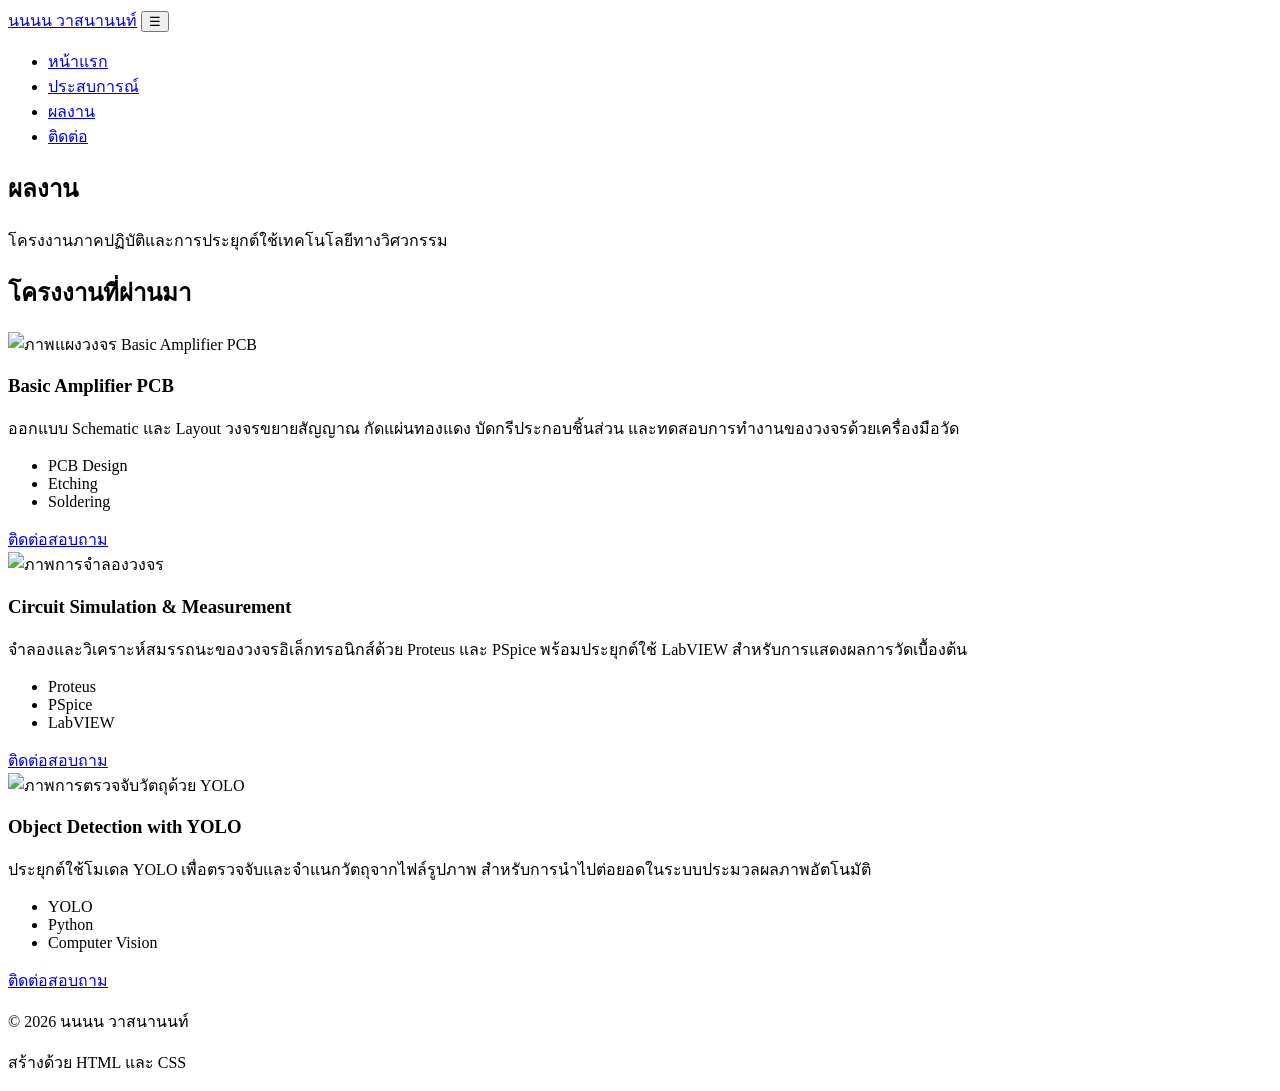
==== projects.html @ c7f1506f "Update projects.html" ====
<!DOCTYPE html>
<html lang="th">
<head>
  <meta charset="UTF-8">
  <meta name="viewport" content="width=device-width, initial-scale=1.0">
  <title>ผลงาน | นนนน วาสนานนท์</title>
  <link rel="preconnect" href="https://fonts.googleapis.com">
  <link href="https://fonts.googleapis.com/css2?family=Sarabun:wght@400;600;700&display=swap" rel="stylesheet">
  <link rel="stylesheet" href="style.css">
</head>
<body>

  <header class="site-header">
    <a href="index.html" class="logo">นนนน วาสนานนท์</a>
    <button class="menu-toggle" id="menu-toggle" aria-label="เปิดปิดเมนู" aria-expanded="false">&#9776;</button>
    <nav class="site-nav">
      <ul>
        <li><a href="index.html">หน้าแรก</a></li>
        <li><a href="experience.html">ประสบการณ์</a></li>
        <li><a href="projects.html" class="active">ผลงาน</a></li>
        <li><a href="contact.html">ติดต่อ</a></li>
      </ul>
    </nav>
  </header>

  <main>
    <section class="page-head">
      <h1>ผลงาน</h1>
      <p class="tagline">โครงงานภาคปฏิบัติและการประยุกต์ใช้เทคโนโลยีทางวิศวกรรม</p>
    </section>

    <section>
      <h2>โครงงานที่ผ่านมา</h2>
      <div class="project-grid">
        <article class="project-card">
          <img src="images/project1.jpg" alt="ภาพแผงวงจร Basic Amplifier PCB">
          <div class="project-body">
            <h3>Basic Amplifier PCB</h3>
            <p>
              ออกแบบ Schematic และ Layout วงจรขยายสัญญาณ กัดแผ่นทองแดง 
              บัดกรีประกอบชิ้นส่วน และทดสอบการทำงานของวงจรด้วยเครื่องมือวัด
            </p>
            <ul class="tech-list">
              <li>PCB Design</li>
              <li>Etching</li>
              <li>Soldering</li>
            </ul>
            <div class="project-links">
              <a href="contact.html">ติดต่อสอบถาม</a>
            </div>
          </div>
        </article>

        <article class="project-card">
          <img src="images/project2.jpg" alt="ภาพการจำลองวงจร">
          <div class="project-body">
            <h3>Circuit Simulation & Measurement</h3>
            <p>
              จำลองและวิเคราะห์สมรรถนะของวงจรอิเล็กทรอนิกส์ด้วย Proteus และ PSpice 
              พร้อมประยุกต์ใช้ LabVIEW สำหรับการแสดงผลการวัดเบื้องต้น
            </p>
            <ul class="tech-list">
              <li>Proteus</li>
              <li>PSpice</li>
              <li>LabVIEW</li>
            </ul>
            <div class="project-links">
              <a href="contact.html">ติดต่อสอบถาม</a>
            </div>
          </div>
        </article>

        <article class="project-card">
          <img src="images/project3.jpg" alt="ภาพการตรวจจับวัตถุด้วย YOLO">
          <div class="project-body">
            <h3>Object Detection with YOLO</h3>
            <p>
              ประยุกต์ใช้โมเดล YOLO เพื่อตรวจจับและจำแนกวัตถุจากไฟล์รูปภาพ 
              สำหรับการนำไปต่อยอดในระบบประมวลผลภาพอัตโนมัติ
            </p>
            <ul class="tech-list">
              <li>YOLO</li>
              <li>Python</li>
              <li>Computer Vision</li>
            </ul>
            <div class="project-links">
              <a href="contact.html">ติดต่อสอบถาม</a>
            </div>
          </div>
        </article>
      </div>
    </section>
  </main>

  <footer class="site-footer">
    <p>&copy; 2026 นนนน วาสนานนท์</p>
    <p>สร้างด้วย HTML และ CSS</p>
  </footer>

  <script src="script.js"></script>
</body>
</html>
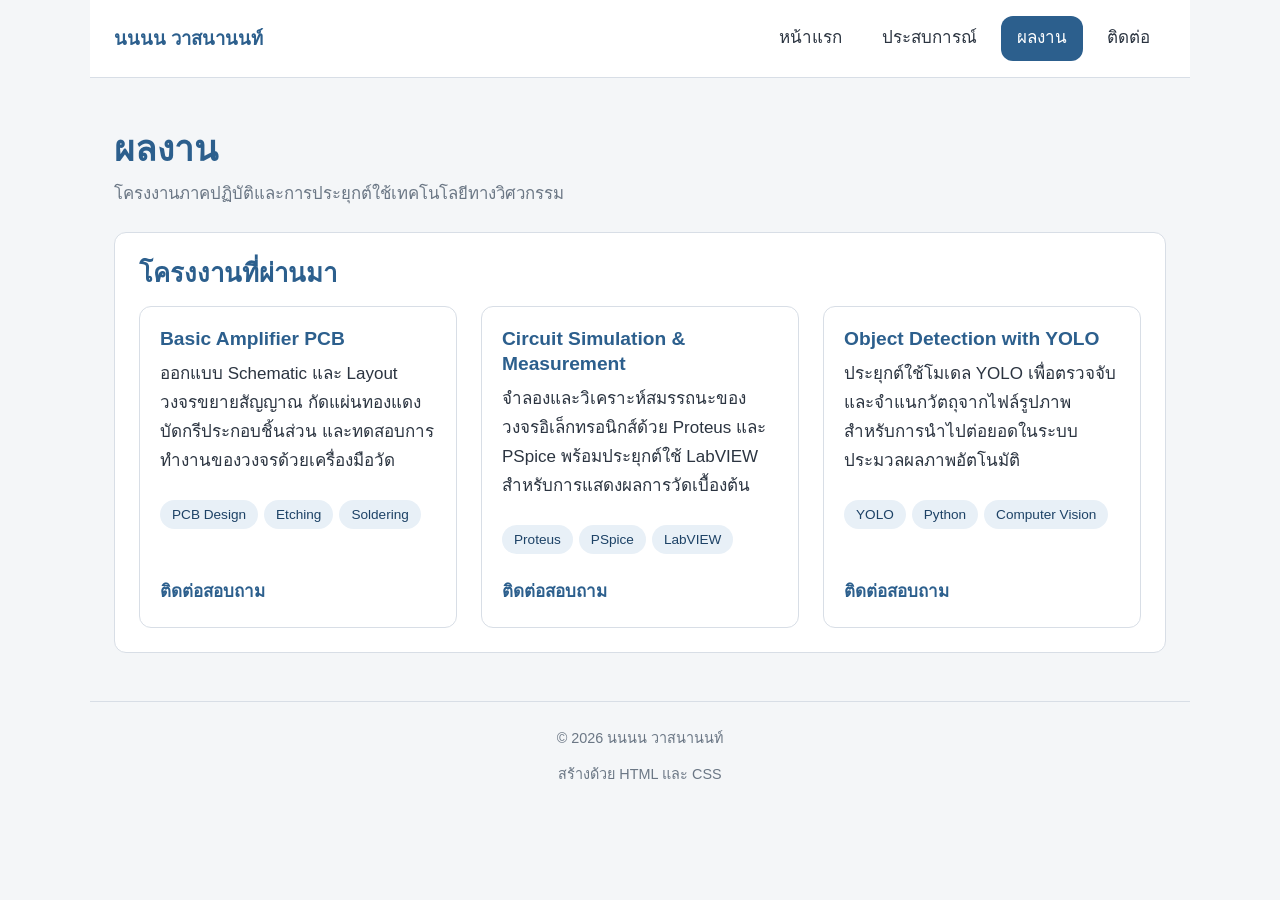
==== commit 31389082: "Update projects.html" ====
--- a/projects.html
+++ b/projects.html
@@ -33,7 +33,6 @@
       <h2>โครงงานที่ผ่านมา</h2>
       <div class="project-grid">
         <article class="project-card">
-          <img src="images/project1.jpg" alt="ภาพแผงวงจร Basic Amplifier PCB">
           <div class="project-body">
             <h3>Basic Amplifier PCB</h3>
             <p>
@@ -52,7 +51,6 @@
         </article>
 
         <article class="project-card">
-          <img src="images/project2.jpg" alt="ภาพการจำลองวงจร">
           <div class="project-body">
             <h3>Circuit Simulation & Measurement</h3>
             <p>
@@ -71,7 +69,6 @@
         </article>
 
         <article class="project-card">
-          <img src="images/project3.jpg" alt="ภาพการตรวจจับวัตถุด้วย YOLO">
           <div class="project-body">
             <h3>Object Detection with YOLO</h3>
             <p>
--- a/style.css
+++ b/style.css
@@ -0,0 +1,460 @@
+/* 1. รีเซ็ตค่าเริ่มต้น */
+* {
+  margin: 0;
+  padding: 0;
+  box-sizing: border-box;
+}
+
+/* 2. ตัวแปรของทั้งเว็บ */
+:root {
+  --brand: #2c5f8d;
+  --brand-dark: #1d4266;
+  --brand-light: #e8f0f7;
+  --text: #2b3440;
+  --text-muted: #6b7785;
+  --bg: #f4f6f8;
+  --surface: #ffffff;
+  --border: #d8dee6;
+  --gap: 24px;
+  --radius: 12px;
+  --max-width: 1100px;
+}
+
+/* 3. สไตล์พื้นฐานและตัวอักษร */
+body {
+  font-family: "Sarabun", "Segoe UI", Tahoma, sans-serif;
+  font-size: 17px;
+  line-height: 1.7;
+  color: var(--text);
+  background-color: var(--bg);
+}
+
+h1, h2, h3 {
+  line-height: 1.3;
+  color: var(--brand);
+}
+
+h1 { font-size: 2.2rem; margin-bottom: 8px; }
+h2 { font-size: 1.6rem; margin-bottom: 16px; }
+h3 { font-size: 1.2rem; margin-bottom: 8px; }
+p { margin-bottom: 12px; }
+
+a {
+  color: var(--brand);
+  text-decoration: none;
+}
+
+a:hover {
+  text-decoration: underline;
+}
+
+.tagline {
+  color: var(--text-muted);
+  font-size: 1.05rem;
+}
+
+/* 4. แถบเมนูด้านบน */
+.site-header {
+  display: flex;
+  justify-content: space-between;
+  align-items: center;
+  flex-wrap: wrap;
+  gap: 16px;
+  max-width: var(--max-width);
+  margin: 0 auto;
+  padding: 16px 24px;
+  background-color: var(--surface);
+  border-bottom: 1px solid var(--border);
+}
+
+.logo {
+  font-size: 1.15rem;
+  font-weight: 700;
+  color: var(--brand);
+}
+
+.site-nav ul {
+  display: flex;
+  list-style: none;
+  gap: 8px;
+  flex-wrap: wrap;
+}
+
+.site-nav a {
+  display: block;
+  padding: 8px 16px;
+  border-radius: var(--radius);
+  color: var(--text);
+  transition: background-color 0.2s, color 0.2s;
+}
+
+.site-nav a:hover {
+  background-color: var(--brand-light);
+  text-decoration: none;
+}
+
+.site-nav a.active {
+  background-color: var(--brand);
+  color: #ffffff;
+}
+
+/* 5. โครงหลักของเนื้อหา */
+main {
+  max-width: var(--max-width);
+  margin: 0 auto;
+  padding: var(--gap) 24px;
+}
+
+section {
+  background-color: var(--surface);
+  border: 1px solid var(--border);
+  border-radius: var(--radius);
+  padding: var(--gap);
+  margin-bottom: var(--gap);
+}
+
+.page-head {
+  background-color: transparent;
+  border: none;
+  padding-left: 0;
+  padding-bottom: 0;
+}
+
+/* 6. ปุ่ม */
+.btn {
+  display: inline-block;
+  padding: 10px 24px;
+  margin-top: 8px;
+  background-color: var(--brand);
+  color: #ffffff;
+  border: none;
+  border-radius: var(--radius);
+  font-size: 1rem;
+  font-family: inherit;
+  cursor: pointer;
+  transition: background-color 0.2s;
+}
+
+.btn:hover {
+  background-color: var(--brand-dark);
+  text-decoration: none;
+}
+
+/* 7. ท้ายเว็บ */
+.site-footer {
+  max-width: var(--max-width);
+  margin: 0 auto;
+  padding: var(--gap) 24px;
+  text-align: center;
+  color: var(--text-muted);
+  font-size: 0.9rem;
+  border-top: 1px solid var(--border);
+}
+
+/* 8. หน้า Home: ส่วนแนะนำตัว */
+.hero {
+  display: flex;
+  align-items: center;
+  gap: var(--gap);
+  flex-wrap: wrap;
+}
+
+.avatar {
+  width: 180px;
+  height: 180px;
+  object-fit: cover;
+  border-radius: 50%;
+  border: 4px solid var(--brand);
+}
+
+.hero-text {
+  flex: 1;
+  min-width: 260px;
+}
+
+/* 9. สองคอลัมน์ จุดแข็ง / กำลังพัฒนา */
+.two-col {
+  display: flex;
+  gap: var(--gap);
+  flex-wrap: wrap;
+}
+
+.two-col .col {
+  flex: 1;
+  min-width: 280px;
+}
+
+.two-col ul {
+  padding-left: 20px;
+}
+
+.two-col li {
+  margin-bottom: 8px;
+}
+
+/* 10. ตารางการ์ดทักษะ */
+.skill-grid {
+  display: grid;
+  grid-template-columns: repeat(auto-fit, minmax(200px, 1fr));
+  gap: 16px;
+}
+
+.skill-card {
+  padding: 20px;
+  background-color: var(--brand-light);
+  border-radius: var(--radius);
+  text-align: center;
+  transition: transform 0.2s;
+}
+
+.skill-card:hover {
+  transform: translateY(-4px);
+}
+
+/* 11. ตารางการ์ดผลงาน */
+.project-grid {
+  display: grid;
+  grid-template-columns: repeat(auto-fit, minmax(280px, 1fr));
+  gap: var(--gap);
+}
+
+.project-card {
+  display: flex;
+  flex-direction: column;
+  overflow: hidden;
+  background-color: var(--surface);
+  border: 1px solid var(--border);
+  border-radius: var(--radius);
+  transition: box-shadow 0.2s;
+}
+
+.project-card:hover {
+  box-shadow: 0 6px 20px rgba(0, 0, 0, 0.1);
+}
+
+.project-card img {
+  width: 100%;
+  height: 180px;
+  object-fit: cover;
+}
+
+.project-body {
+  padding: 20px;
+  display: flex;
+  flex-direction: column;
+  flex: 1;
+}
+
+.tech-list {
+  display: flex;
+  flex-wrap: wrap;
+  gap: 6px;
+  list-style: none;
+  margin: 12px 0;
+}
+
+.tech-list li {
+  padding: 3px 12px;
+  background-color: var(--brand-light);
+  color: var(--brand-dark);
+  border-radius: 999px;
+  font-size: 0.85rem;
+}
+
+.project-links {
+  display: flex;
+  gap: 12px;
+  margin-top: auto;
+  padding-top: 12px;
+}
+
+.project-links a {
+  font-weight: 600;
+}
+
+/* 12. ตารางเกรด */
+.grade-table {
+  width: 100%;
+  border-collapse: collapse;
+  margin-bottom: 16px;
+}
+
+.grade-table caption {
+  text-align: left;
+  color: var(--text-muted);
+  padding-bottom: 8px;
+}
+
+.grade-table th,
+.grade-table td {
+  padding: 10px 14px;
+  border-bottom: 1px solid var(--border);
+  text-align: left;
+}
+
+.grade-table th {
+  background-color: var(--brand-light);
+  color: var(--brand-dark);
+  font-weight: 600;
+}
+
+.grade-table tbody tr:nth-child(even) {
+  background-color: #fafbfc;
+}
+
+.grade-table tbody tr:hover {
+  background-color: var(--brand-light);
+}
+
+/* 13. ไทม์ไลน์ประสบการณ์ */
+.timeline-item {
+  padding: 0 20px 20px;
+  border-left: 3px solid var(--border);
+  position: relative;
+}
+
+.timeline-item:last-child {
+  border-left-color: transparent;
+}
+
+.timeline-item::before {
+  content: "";
+  position: absolute;
+  left: -8px;
+  top: 6px;
+  width: 13px;
+  height: 13px;
+  background-color: var(--brand);
+  border-radius: 50%;
+}
+
+.period {
+  display: inline-block;
+  color: var(--text-muted);
+  font-size: 0.9rem;
+  margin-bottom: 4px;
+}
+
+/* 14. หน้าติดต่อและฟอร์ม */
+.contact-list {
+  list-style: none;
+}
+
+.contact-list li {
+  display: flex;
+  gap: 12px;
+  flex-wrap: wrap;
+  padding: 12px 0;
+  border-bottom: 1px solid var(--border);
+}
+
+.contact-list .label {
+  min-width: 110px;
+  font-weight: 600;
+  color: var(--text-muted);
+}
+
+.contact-form .field {
+  display: flex;
+  flex-direction: column;
+  margin-bottom: 16px;
+}
+
+.contact-form label {
+  margin-bottom: 6px;
+  font-weight: 600;
+}
+
+.contact-form input,
+.contact-form textarea {
+  padding: 10px 12px;
+  border: 1px solid var(--border);
+  border-radius: 8px;
+  font-family: inherit;
+  font-size: 1rem;
+}
+
+.contact-form input:focus,
+.contact-form textarea:focus {
+  outline: none;
+  border-color: var(--brand);
+  box-shadow: 0 0 3px var(--brand-light);
+}
+
+/* ปุ่มแฮมเบอร์เกอร์ */
+.menu-toggle {
+  display: none;
+  background: none;
+  border: 1px solid var(--border);
+  border-radius: 8px;
+  padding: 6px 12px;
+  font-size: 1.4rem;
+  color: var(--brand);
+  cursor: pointer;
+}
+
+/* 15. Responsive จอแท็บเล็ตและมือถือ */
+@media (max-width: 768px) {
+  body {
+    font-size: 16px;
+  }
+  .site-header {
+    flex-direction: column;
+    text-align: center;
+  }
+  .menu-toggle {
+    display: block;
+  }
+  .site-nav {
+    display: none;
+    width: 100%;
+  }
+  .site-nav.open {
+    display: block;
+  }
+  .site-nav ul {
+    flex-direction: column;
+  }
+  .hero {
+    flex-direction: column;
+    text-align: center;
+  }
+  h1 { font-size: 1.7rem; }
+  h2 { font-size: 1.35rem; }
+  main {
+    padding: 16px;
+  }
+  section {
+    padding: 18px;
+  }
+}
+
+/* 16. จอมือถือขนาดเล็ก */
+@media (max-width: 480px) {
+  .avatar {
+    width: 140px;
+    height: 140px;
+  }
+  .grade-table {
+    display: block;
+    overflow-x: auto;
+    white-space: nowrap;
+  }
+  .btn {
+    display: block;
+    text-align: center;
+  }
+}
+
+/* 17. โหมดสั่งพิมพ์ */
+@media print {
+  .site-header,
+  .site-footer,
+  .btn {
+    display: none;
+  }
+  section {
+    border: none;
+    page-break-inside: avoid;
+  }
+}
